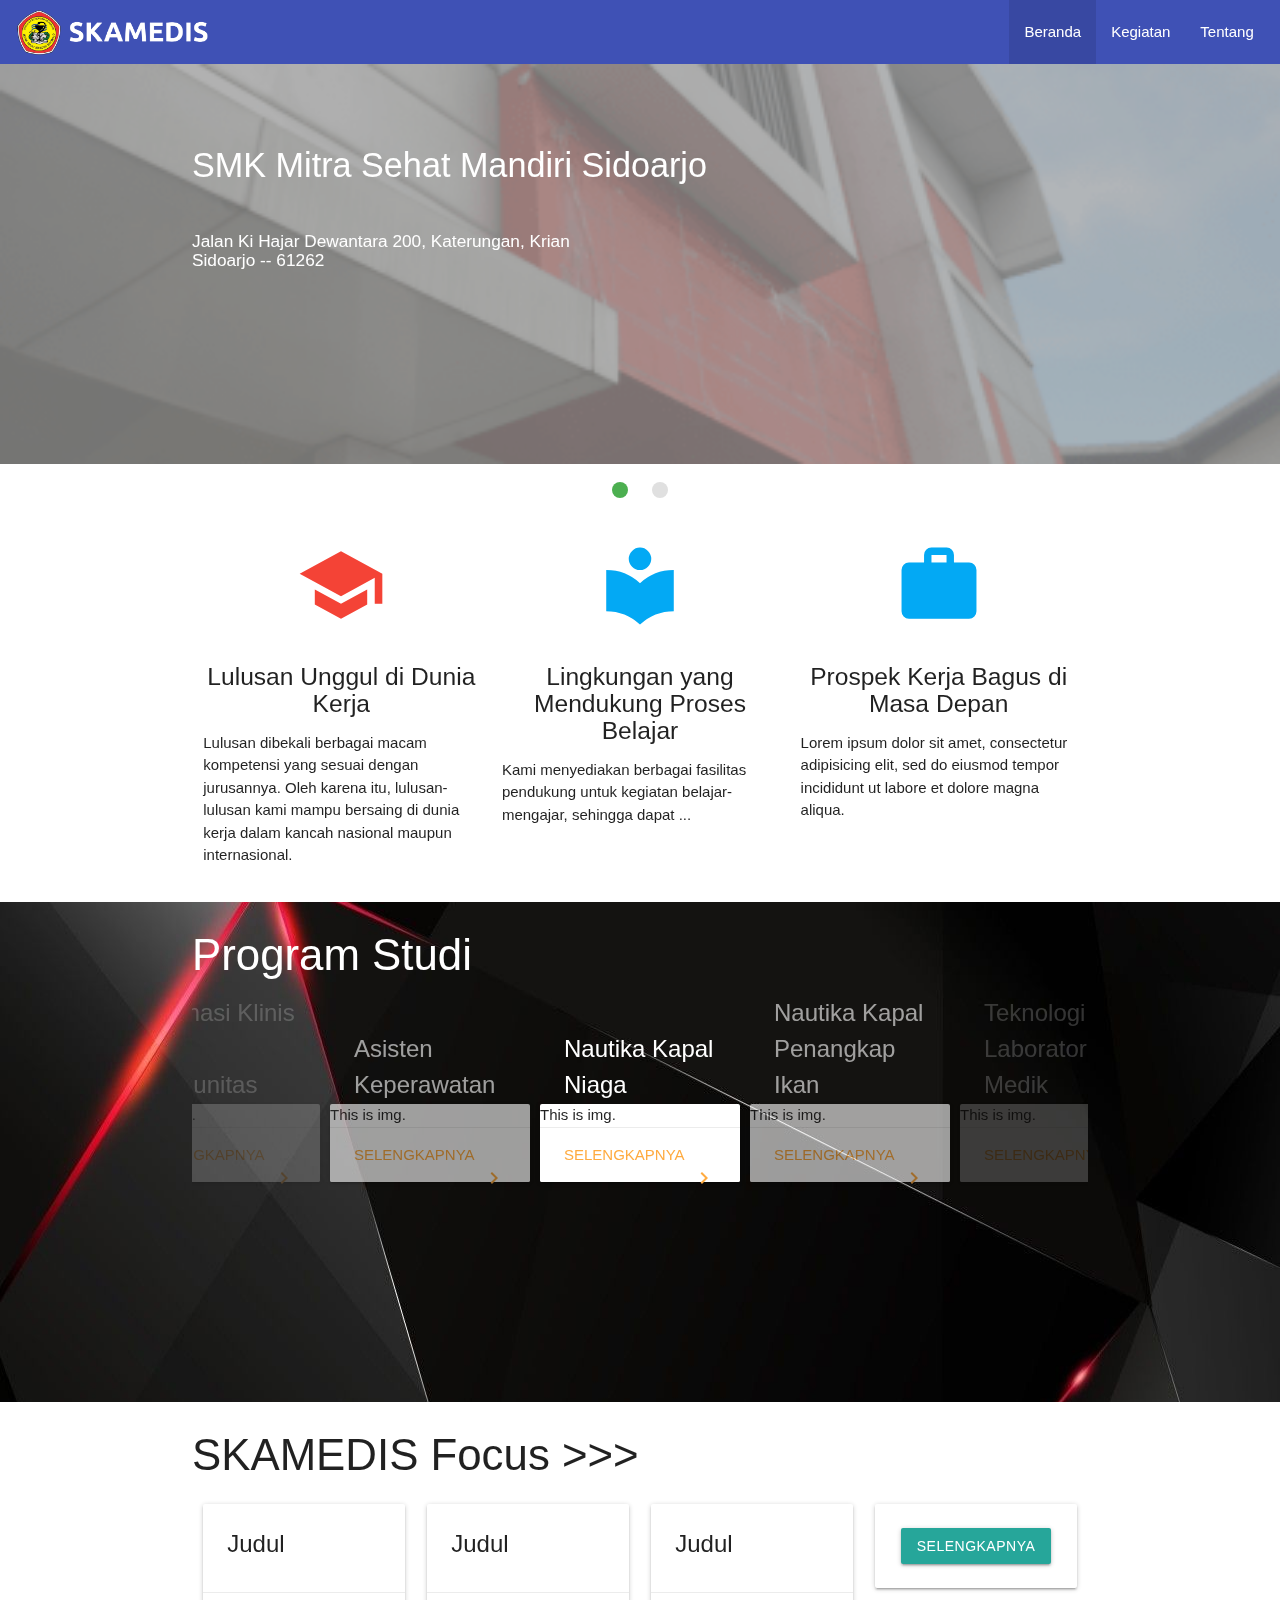
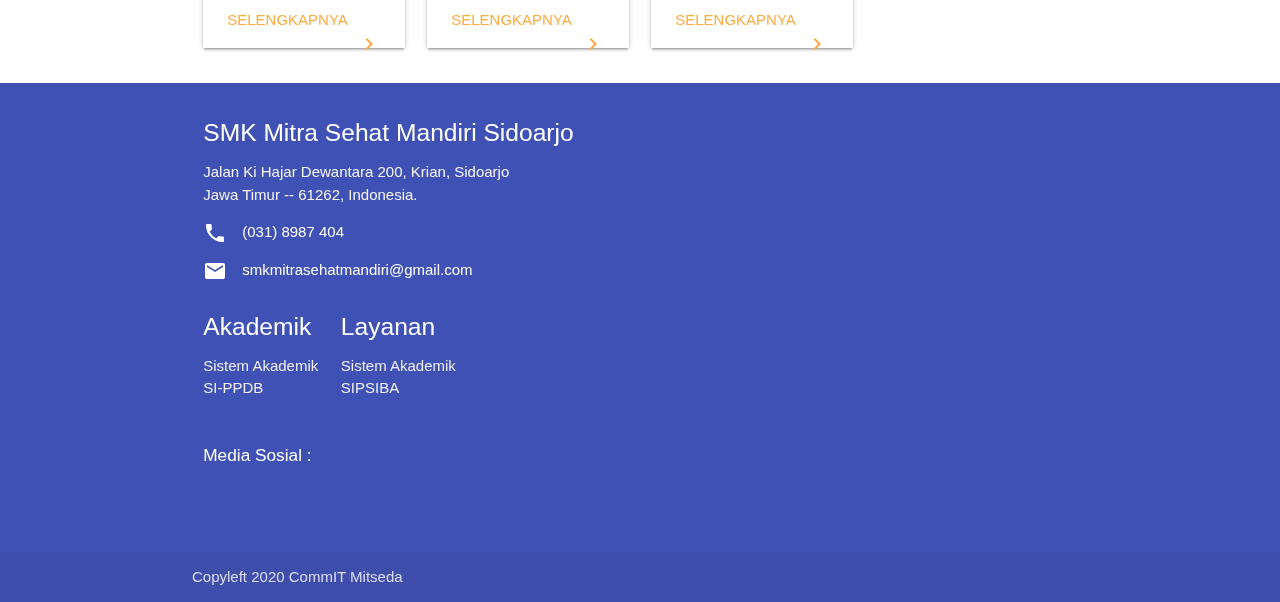
==== id/index.html @ 4fb8958a "First Commit" ====
<!DOCTYPE html>
<html lang="id">
<head>
	<title>SMK Mitra Sehat Mandiri Sidoarjo</title>
	<meta charset="utf-8">
	<meta name="viewport" content="width=device-width, initial-scale=1.0">
	<link rel="stylesheet" media="screen" href="http://fonts.googleapis.com/css?family=Open+Sans:300,400,700">
	<link href="https://stackpath.bootstrapcdn.com/font-awesome/4.7.0/css/font-awesome.min.css">
	<link href="https://fonts.googleapis.com/icon?family=Material+Icons" rel="stylesheet">
	<script src="../assets/js/jquery-3.5.1.js"></script>
	<script src="../assets/js/materialize.js"></script>
	<script src="../assets/js/sweetalert.min.js"></script>
	<script src="../assets/js/timeline.min.js"></script>
	<script src="https://kit.fontawesome.com/10605e2dfc.js" crossorigin="anonymous"></script>
	<link rel="stylesheet" type="text/css" href="../assets/css/timeline.min.css">
	<link rel="stylesheet" type="text/css" href="../assets/css/materialize.css">
	<link rel="stylesheet" type="text/css" href="../assets/css/animate.min.css">

	<style type="text/css">
		body {
			font-family: 'Ubuntu', sans-serif;
			display: flex;
			min-height: 100vh;
			flex-direction: column;
		}

		body.custom-background, .cover-header {
			background-size: 0 0;
		}

		body.custom-background:before, .cover-header:before {
			content: "";
			top: 0; 
			left: 0; 
			bottom: 0;
			right: 0;
			background-image: inherit;
			background-size: cover;
			background-position: inherit;
			background-repeat: inherit;
			position: fixed;
			z-index: -1;
		}

		main {
			flex: 1 0 auto;
		}
		
		.input-field input:focus + label {
			color: #536dfe !important;
		}
	
		.input-field input:focus {
			border-bottom: 1px solid #536dfe !important;
			box-shadow: 0 1px 0 0 #536dfe !important;
		}

		.input-field .prefix.active {
			color: #536dfe;
		}

		.faftr {
			color: white;
		}

		a.gbr-logo {
			height: 100%;
			display: flex; 
			justify-content: center; 
			align-items: center;
		}

		a.gbr-logo-sm {
			height: 1.0;
			display: flex; 
			justify-content: center; 
			align-items: center;
		}

		.carousel{
			/*z-index: 100;*/
			/*max-width: 350px !important;*/
			max-height: 500px !important;
			/*padding: 20px;*/
			/*padding-bottom: 20px;*/
		}

		/*.card{ 
			border-radius: 8px; 
			position: relative !important;
			right: 20px !important;
		}*/

		/*nav.navbar
		{
			top: 0;
			position: fixed;
			width: 100%;
			z-index: 100;
		}*/
	</style>
</head>

<body>
	<main>
		<nav class="navbar indigo">
			<div class="had-container">
				<div class="nav-wrapper">
					<div class="row">
						<div class="col l6 m12 s12">
							<a href="#" class="sidenav-trigger hide-on-large-only" data-target="slide-out">
								<i class="material-icons">menu</i>
							</a>
							<a href="index" class="brand-logo gbr-logo hide-on-small-only">
								<img src="../assets/img/logo_name_w.png" style="max-height: 40pt;">		
							</a>
							<a href="index" class="brand-logo gbr-logo-down hide-on-med-and-up">
								<img src="../assets/img/logo_name_w.png" style="max-height: 40pt;">		
							</a>		
						</div>
						<div class="col l6 hide-on-med-and-down">
							<ul id="nav-mobile" class="right hide-on-med-and-down">
								<li class="active"><a href="index">Beranda</a></li>
								<li><a href="kegiatan">Kegiatan</a></li>
								<li><a href="tentang">Tentang</a></li>
							</ul>
						</div>
					</div>
				</div>
			</div>
		</nav>

		<ul class="sidenav" id="slide-out">
			<li>
				<div class="user-view center">
					<div class="background">
						<img src="../assets/img/account-def.jpg">
					</div>
					<a href="../assets/img/logo-smk.png">
						<img src="../assets/img/image104.png" style="max-width: 80px;">
					</a>
					<br>
					<a href="index">SMK Mitra Sehat Mandiri Sidoarjo</a>
				</div>
			</li>
			<li class="active"><a href="index">Beranda</a></li>
			<li><a href="kegiatan">Kegiatan</a></li>
			<li><a href="tentang">Tentang</a></li>
		</ul>

		<div id="main-app">
			<div class="slider">
				<ul class="slides">
					<li>
						<img src="../assets/img/home/image3856-min.png" style="opacity: 0.3;">
						<div class="caption left-align">
							<h4>SMK Mitra Sehat Mandiri Sidoarjo</h4>
							<br>
							<h6>Jalan Ki Hajar Dewantara 200, Katerungan, Krian <br> Sidoarjo -- 61262</h6>
						</div>
					</li>
					<li>
						<img src="../assets/img/home/kelas-min.png" style="opacity: 0.3;">
						<div class="caption left-align">
							<h4>SMK Mitra Sehat Mandiri Sidoarjo</h4>
							<br>
							<h6>Jalan Ki Hajar Dewantara 200, Katerungan, Krian <br> Sidoarjo -- 61262</h6>
						</div>
					</li>
				</ul>
			</div>

			<div class="container">
				<div class="row">
					<div class="col m4 s12">
						<div class="icon-block">
							<h2 class="center">
								<span class="icon"><i class="material-icons large red-text">school</i></span>
							</h2>
							<h5 class="center">Lulusan Unggul di Dunia Kerja</h5>
							<p class="light">
								Lulusan dibekali berbagai macam kompetensi yang sesuai dengan jurusannya. Oleh karena itu, lulusan-lulusan kami mampu bersaing di dunia kerja dalam kancah nasional maupun internasional.
							</p>
						</div>
					</div>
					<div class="col m4 s12">
						<div class="icon-block">
							<h2 class="center light-blue-text">
								<i class="material-icons large">local_library</i>	
							</h2>
							<h5 class="center">Lingkungan yang Mendukung Proses Belajar</h5>
							<p class="light">
								Kami menyediakan berbagai fasilitas pendukung untuk kegiatan belajar-mengajar, sehingga dapat ...
							</p>
						</div> 
					</div>
					<div class="col m4 s12">
						<div class="icon-block">
							<h2 class="center light-blue-text">
								<i class="material-icons large">work</i>	
							</h2>
							<h5 class="center">Prospek Kerja Bagus di Masa Depan</h5>
							<p class="light">
								Lorem ipsum dolor sit amet, consectetur adipisicing elit, sed do eiusmod
								tempor incididunt ut labore et dolore magna aliqua.
							</p>
						</div> 
					</div>
				</div>
			</div>

			<div class="parallax-container">
				<div class="parallax" style="opacity: 1.0;">
					<img src="../assets/img/account-def.jpg">
				</div>
				<div class="container">
					<h3 class="white-text">Program Studi</h3>
					<div class="carousel">
						<div class="carousel-item">
							<div class="card sticky-action">
								<div class="card-image">
									This is img.
									<span class="card-title">Nautika Kapal Niaga</span>
								</div>
								<div class="card-action">
									<a href="index?j=NKN">Selengkapnya <i class="material-icons right">chevron_right</i></a>
								</div>
							</div>
						</div>
						<div class="carousel-item">
							<div class="card sticky-action">
								<div class="card-image">
									This is img.
									<span class="card-title">Nautika Kapal Penangkap Ikan</span>
								</div>
								<div class="card-action">
									<a href="index?j=NKI">Selengkapnya <i class="material-icons right">chevron_right</i></a>
								</div>
							</div>
						</div>
						<div class="carousel-item">
							<div class="card sticky-action">
								<div class="card-image">
									This is img.
									<span class="card-title">Teknologi Laboratorium Medik</span>
								</div>
								<div class="card-action">
									<a href="index?j=TLM">Selengkapnya <i class="material-icons right">chevron_right</i></a>
								</div>
							</div>
						</div>
						<div class="carousel-item">
							<div class="card sticky-action">
								<div class="card-image">
									This is img.
									<span class="card-title">Farmasi Klinis dan Komunitas</span>
								</div>
								<div class="card-action">
									<a href="index?j=FKK">Selengkapnya <i class="material-icons right">chevron_right</i></a>
								</div>
							</div>
						</div>
						<div class="carousel-item">
							<div class="card sticky-action">
								<div class="card-image">
									This is img.
									<span class="card-title">Asisten Keperawatan</span>
								</div>
								<div class="card-action">
									<a href="index?j=AAP">Selengkapnya <i class="material-icons right">chevron_right</i></a>
								</div>
							</div>
						</div>
					</div>
				</div>
			</div>

			<div class="container">
				<h3>SKAMEDIS Focus >>></h3>
				<div class="row">
					<div class="col l3 s12 m6">
						<div class="card sticky-action">
							<div class="card-image waves-effect waves-effect waves-block">
								<img src="" class="activator">
							</div>
							<div class="card-content">
								<span class="card-title activator">Judul</span>
							</div>
							<div class="card-action">
								<a href="index?a=20H-8018">Selengkapnya <i class="material-icons right">chevron_right</i></a>
							</div>
							<div class="card-reveal">
								<span class="card-title">Card Title <i class="material-icons right">close</i></span>
							</div>
						</div>
					</div>
					<div class="col l3 s12 m6">
						<div class="card sticky-action">
							<div class="card-image waves-effect waves-effect waves-block">
								<img src="" class="activator">
							</div>
							<div class="card-content">
								<span class="card-title activator">Judul</span>
							</div>
							<div class="card-action">
								<a href="artikel?a=20H-8018">Selengkapnya <i class="material-icons right">chevron_right</i></a>
							</div>
							<div class="card-reveal">
								<span class="card-title">Card Title <i class="material-icons right">close</i></span>
							</div>
						</div>
					</div>
					<div class="col l3 s12 m6">
						<div class="card sticky-action">
							<div class="card-image waves-effect waves-effect waves-block">
								<img src="" class="activator">
							</div>
							<div class="card-content">
								<span class="card-title activator">Judul</span>
							</div>
							<div class="card-action">
								<a href="artikel?a=20H-8018">Selengkapnya <i class="material-icons right">chevron_right</i></a>
							</div>
							<div class="card-reveal">
								<span class="card-title">Card Title <i class="material-icons right">close</i></span>
							</div>
						</div>
					</div>
					<div class="col l3 s12 m6 center">
						<div class="card sticky-action center">
							<div class="card-content">
								<a href="index?p=artikel" class="btn">Selengkapnya</a>
							</div>
						</div>
					</div>
				</div>
			</div>
		</div>
	</main>

	<script type="text/javascript">
		$(document).ready(function () {
			$('.sidenav').sidenav();
			$('.slider').slider();
			$('.parallax').parallax();
			$('.carousel').carousel({
				fullWidth: false,
				padding: 20,
				dist: 0,
				shift: 0
			});
			setInterval(function () {
				$('.carousel').carousel('next');
			}, 4000);
		});
	</script>
	<!-- <script src="../assets/js/mvc-engine.js"></script> -->

	<footer class="page-footer indigo">
		<div class="container">
			<div class="row">
				<div class="col l6 m6 s12">
					<h5 class="white-text">SMK Mitra Sehat Mandiri Sidoarjo</h5>
					<p class="grey-text text-lighten-4">Jalan Ki Hajar Dewantara 200, Krian, Sidoarjo <br> Jawa Timur -- 61262, Indonesia.</p>
					<p><i class="material-icons left">phone</i> (031) 8987 404</p>
					<p><i class="material-icons left">email</i> smkmitrasehatmandiri@gmail.com</p>
					<div class="row">
						<div class="col">
							<h5 class="white-text">Akademik</h5>
							<ul>
								<li><a class="grey-text text-lighten-3" href="#!">Sistem Akademik</a></li>
								<li><a class="grey-text text-lighten-3" href="#!">SI-PPDB</a></li>
							</ul>
						</div>
						<div class="col">
							<h5 class="white-text">Layanan</h5>
							<ul>
								<li><a class="grey-text text-lighten-3" href="#!">Sistem Akademik</a></li>
								<li><a class="grey-text text-lighten-3" href="#!">SIPSIBA</a></li>
							</ul>
						</div>
					</div>
					<div class="row center">
						<div class="col">
							
							<div class="row">
								<div class="col"><h6 class="white-text">Media Sosial : </h6></div>
								<div class="col"><a href="https://facebook.com/SKAMEDIS" class="fab fa-2x faftr fa-facebook-square"></a></div>
								<div class="col"><a class="fab fa-2x faftr fa-twitter"></a></div>
								<div class="col"><a href="htps://instagram.com/smkmitrasehatofficial" class="fab fa-2x faftr fa-instagram"></a></div>
							</div>
						</div>	
					</div>
					<div class="row">
						<div class="col hide-on-med-and-up">
							<h5 class="white-text">Informasi Lokasi</h5>
							<br>
							<a href="https://goo.gl/maps/iU9CE7Tvc13qt1uv7" class="btn indigo darken-2 waves-effect waves-light"><i class="material-icons left">location_on</i> Lihat Peta</a>
						</div>
					</div>
				</div>
				<div class="col l6 m6 hide-on-small-only">
					<iframe src="https://www.google.com/maps/embed?pb=!1m18!1m12!1m3!1d1978.214029188302!2d112.57780194983359!3d-7.41778648812873!2m3!1f0!2f0!3f0!3m2!1i1024!2i768!4f13.1!3m3!1m2!1s0x2e78099f400cea1b%3A0xf0a65be6cb2f9f90!2sMitra%20Sehat%20Mandiri%20Sidoarjo!5e0!3m2!1sid!2sid!4v1597346340142!5m2!1sid!2sid" frameborder="0" style="border:0; width: 100%; height: 350px;" allowfullscreen="" aria-hidden="false" tabindex="0"></iframe>
				</div>
			</div>
		</div>
		<div class="footer-copyright">
			<div class="container">
				Copyleft 2020 CommIT Mitseda
				<a class="fab fa-github fa-lg faftr right" href="https://github.com/thisham/skamedis.git"></a>
			</div>
		</div>
	</footer>
</body>
</html>
---- assets/css/timeline.min.css ----
.timeline{-webkit-box-sizing:border-box;box-sizing:border-box;position:relative}.timeline *,.timeline :after,.timeline :before{-webkit-box-sizing:inherit;box-sizing:inherit}.timeline:not(.timeline--horizontal):before{background-color:#ddd;bottom:0;content:'';left:50%;margin-left:-2px;position:absolute;top:0;width:4px;z-index:1}.timeline__wrap{overflow:hidden;position:relative;z-index:2}.timeline__item{font-size:16px;font-size:1rem;padding:.625rem 2.5rem .625rem 0;position:relative;width:50%;z-index:2}.timeline__item:after{background-color:#fff;border:4px solid #ddd;border-radius:50%;content:'';height:20px;position:absolute;right:-10px;-webkit-transform:translateY(-50%);-ms-transform:translateY(-50%);transform:translateY(-50%);top:50%;width:20px;z-index:1}.timeline__item.animated{-webkit-animation-duration:1s;animation-duration:1s;-webkit-animation-fill-mode:both;animation-fill-mode:both;opacity:0}.timeline__item.fadeIn{-webkit-animation-name:fadeIn;animation-name:fadeIn}.timeline__item--left{left:0}.timeline__item--right{left:50%;padding:.625rem 0 .625rem 2.5rem}.timeline__item--right:after{left:-10px}.timeline__item--right .timeline__content:before{border-bottom:10px solid transparent;border-right:12px solid #ccc;border-left:none;border-top:10px solid transparent;left:-12px}.timeline__item--right .timeline__content:after{border-bottom:9px solid transparent;border-right:11px solid #fff;border-left:none;border-top:9px solid transparent;left:-10px}.timeline__content{background-color:#fff;border:1px solid #ccc;border-radius:10px;color:#333;display:block;padding:1.25rem;position:relative}.timeline__content:after,.timeline__content:before{content:'';height:0;position:absolute;-webkit-transform:translateY(-50%);-ms-transform:translateY(-50%);transform:translateY(-50%);top:50%;width:0}.timeline__content:before{border-bottom:10px solid transparent;border-left:12px solid #ccc;border-top:10px solid transparent;right:-12px;z-index:1}.timeline__content:after{border-bottom:9px solid transparent;border-left:11px solid #fff;border-top:9px solid transparent;right:-10px;z-index:2}.timeline__content h2{font-size:1.25rem;font-weight:700;margin:0 0 .625rem}.timeline__content p{font-size:.9375rem;line-height:1.5;margin-bottom:10px}.timeline--horizontal{font-size:0;padding:0 3.125rem;overflow:hidden;white-space:nowrap}.timeline--horizontal .timeline-divider{background-color:#ddd;display:block;height:4px;left:40px;position:absolute;-webkit-transform:translateY(-50%);-ms-transform:translateY(-50%);transform:translateY(-50%);right:40px;z-index:1}.timeline--horizontal .timeline__items{-webkit-transition:all .8s;-o-transition:all .8s;transition:all .8s;will-change:transform}.timeline--horizontal .timeline__item{display:inline-block;left:0;padding:0 0 2.5rem;position:relative;-webkit-transition:none;-o-transition:none;transition:none;vertical-align:top;white-space:normal}.timeline--horizontal .timeline__item:after{left:50%;right:auto;-webkit-transform:translate(-50%,-50%);-ms-transform:translate(-50%,-50%);transform:translate(-50%,-50%);top:100%}.timeline--horizontal .timeline__item .timeline__item__inner{display:table;height:100%;width:100%}.timeline--horizontal .timeline__item .timeline__content__wrap{display:table-cell;margin:0;padding:0;vertical-align:bottom}.timeline--horizontal .timeline__item .timeline__content:before{border-left:12px solid transparent;border-right:12px solid transparent;border-top:12px solid #ccc;left:50%;right:auto;-webkit-transform:translateX(-50%);-ms-transform:translateX(-50%);transform:translateX(-50%);top:100%}.timeline--horizontal .timeline__item .timeline__content:after{border-left:10px solid transparent;border-right:10px solid transparent;border-top:10px solid #fff;left:50%;right:auto;-webkit-transform:translateX(-50%);-ms-transform:translateX(-50%);transform:translateX(-50%);top:100%}.timeline--horizontal .timeline__item--bottom{padding:2.5rem 0 0}.timeline--horizontal .timeline__item--bottom:after{top:0}.timeline--horizontal .timeline__item--bottom .timeline__content__wrap{vertical-align:top}.timeline--horizontal .timeline__item--bottom .timeline__content:before{border-bottom:12px solid #ccc;border-left:12px solid transparent;border-right:12px solid transparent;border-top:none;bottom:100%;top:auto}.timeline--horizontal .timeline__item--bottom .timeline__content:after{border-bottom:10px solid #fff;border-left:10px solid transparent;border-right:10px solid transparent;border-top:none;bottom:100%;top:auto}.timeline-nav-button{background-color:#fff;border:2px solid #ddd;border-radius:50px;-webkit-box-sizing:border-box;box-sizing:border-box;-webkit-box-shadow:none;box-shadow:none;cursor:pointer;display:block;height:40px;outline:0;position:absolute;text-indent:-9999px;-webkit-transform:translateY(-50%);-ms-transform:translateY(-50%);transform:translateY(-50%);top:50%;width:40px;z-index:10}.timeline-nav-button:disabled{opacity:.5;pointer-events:none}.timeline-nav-button:before{background-position:center center;background-repeat:no-repeat;content:'';display:block;height:14px;left:50%;position:absolute;-webkit-transform:translateX(-50%) translateY(-50%);-ms-transform:translateX(-50%) translateY(-50%);transform:translateX(-50%) translateY(-50%);top:50%;width:8px}.timeline-nav-button--prev{left:0}.timeline-nav-button--prev:before{background-image:url(../images/arrow-left.svg)}.timeline-nav-button--next{right:0}.timeline-nav-button--next:before{background-image:url(../images/arrow-right.svg)}.timeline--mobile{padding:0}.timeline--mobile:before{left:10px!important;margin:0!important}.timeline--mobile .timeline__item{left:0;padding-left:40px;padding-right:0;width:100%}.timeline--mobile .timeline__item:after{left:2px;margin:0}.timeline--mobile .timeline__item .timeline__content:before{left:-12px;border-bottom:12px solid transparent;border-right:12px solid #ccc;border-left:none;border-top:12px solid transparent}.timeline--mobile .timeline__item .timeline__content:after{left:-10px;border-bottom:10px solid transparent;border-right:10px solid #fff;border-left:none;border-top:10px solid transparent}@-webkit-keyframes fadeIn{0%{opacity:0;top:70px}100%{opacity:1;top:0}}@keyframes fadeIn{0%{opacity:0;top:70px}100%{opacity:1;top:0}}@-webkit-keyframes liftUp{0%{top:0}100%{top:-15px}}@keyframes liftUp{0%{top:0}100%{top:-15px}}
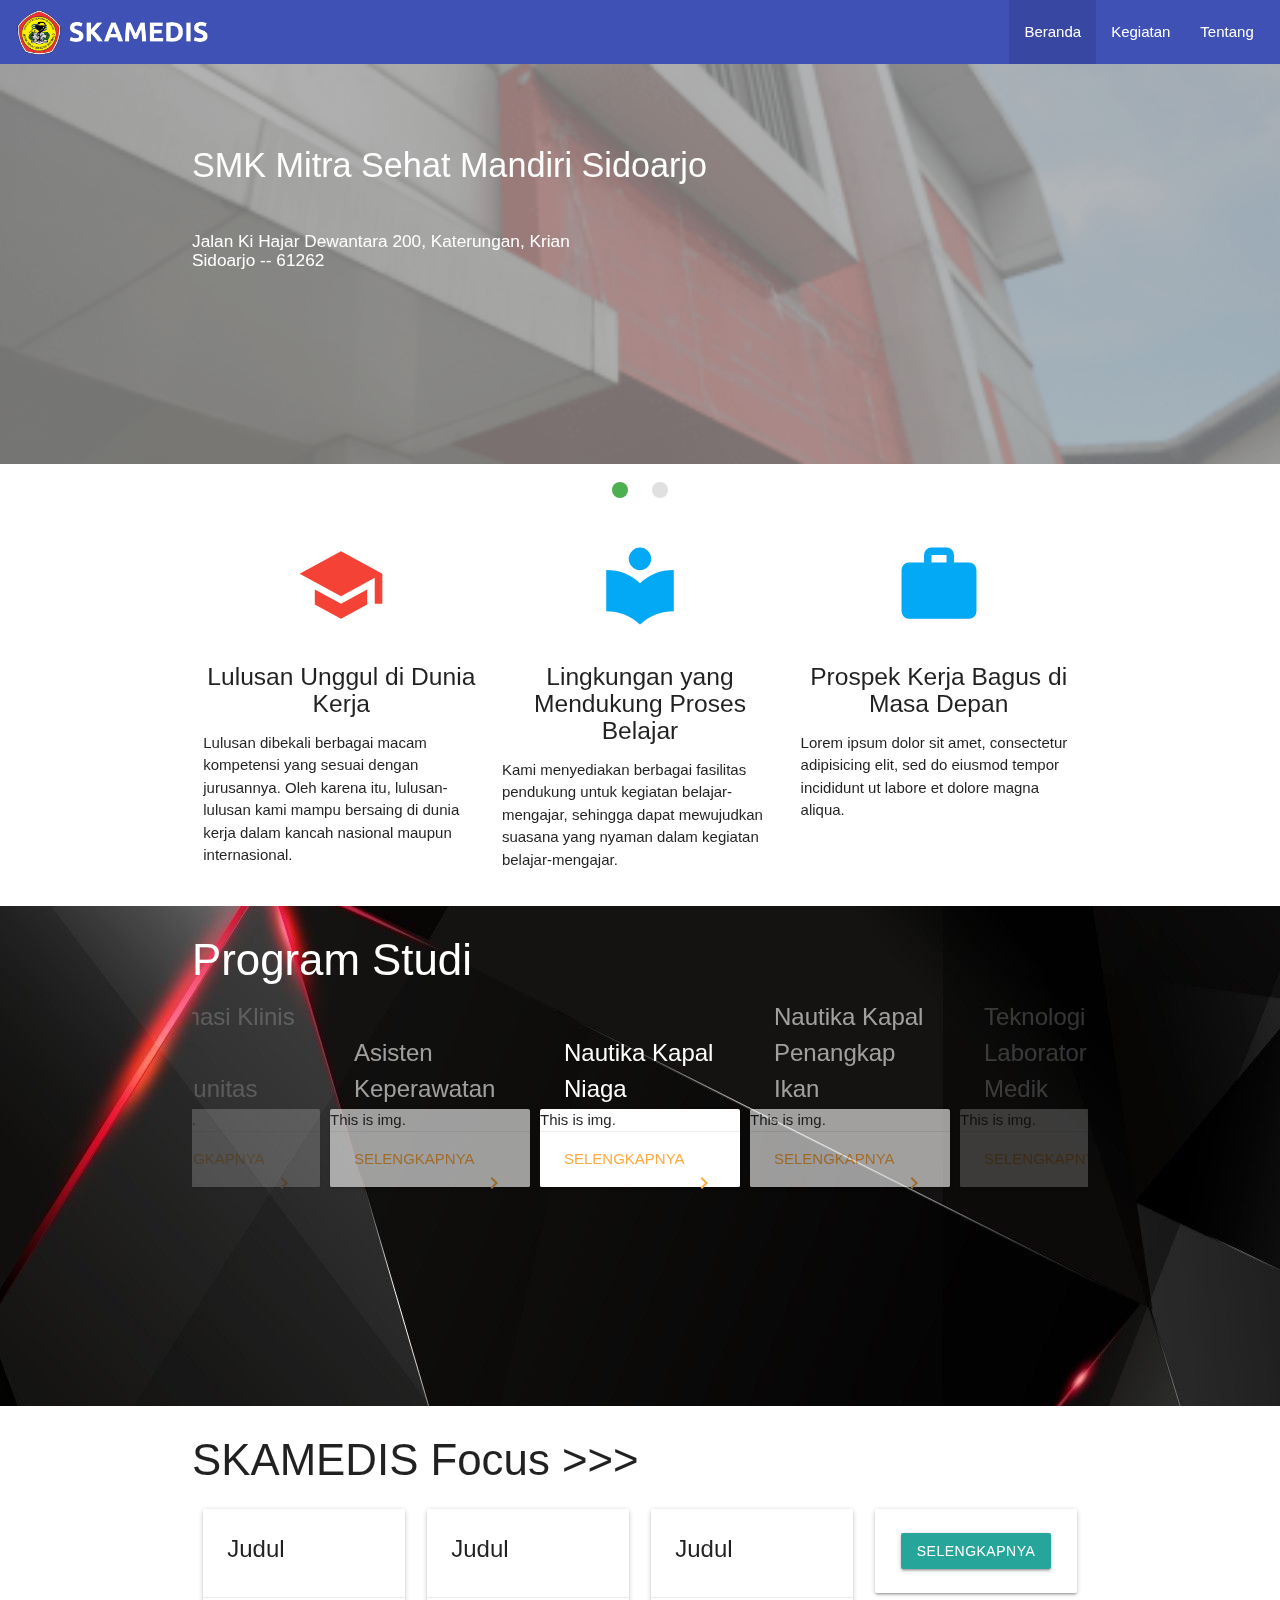
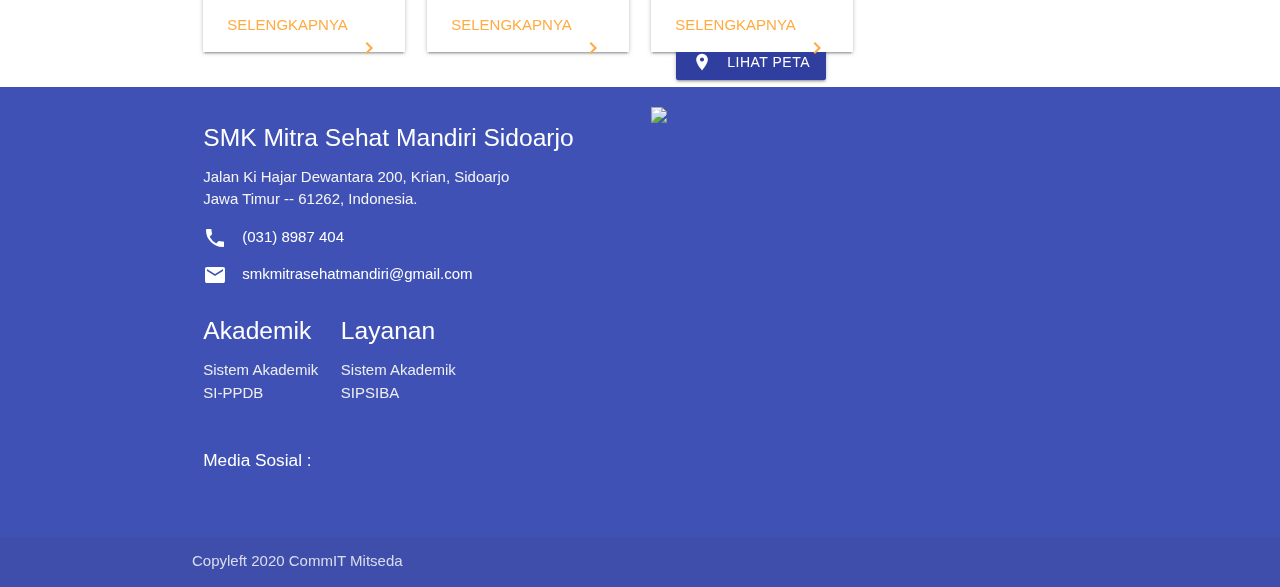
==== commit 8bc48ed0: "Perbaikan footer" ====
--- a/id/index.html
+++ b/id/index.html
@@ -85,6 +85,10 @@
 			/*padding-bottom: 20px;*/
 		}
 
+		.wrapper {
+			position: relative;
+		}
+
 		/*.card{ 
 			border-radius: 8px; 
 			position: relative !important;
@@ -190,7 +194,7 @@
 							</h2>
 							<h5 class="center">Lingkungan yang Mendukung Proses Belajar</h5>
 							<p class="light">
-								Kami menyediakan berbagai fasilitas pendukung untuk kegiatan belajar-mengajar, sehingga dapat ...
+								Kami menyediakan berbagai fasilitas pendukung untuk kegiatan belajar-mengajar, sehingga dapat mewujudkan suasana yang nyaman dalam kegiatan belajar-mengajar.
 							</p>
 						</div> 
 					</div>
@@ -364,7 +368,7 @@
 					<p class="grey-text text-lighten-4">Jalan Ki Hajar Dewantara 200, Krian, Sidoarjo <br> Jawa Timur -- 61262, Indonesia.</p>
 					<p><i class="material-icons left">phone</i> (031) 8987 404</p>
 					<p><i class="material-icons left">email</i> smkmitrasehatmandiri@gmail.com</p>
-					<div class="row">
+					<div class="row hide-on-med-only">
 						<div class="col">
 							<h5 class="white-text">Akademik</h5>
 							<ul>
@@ -382,7 +386,6 @@
 					</div>
 					<div class="row center">
 						<div class="col">
-							
 							<div class="row">
 								<div class="col"><h6 class="white-text">Media Sosial : </h6></div>
 								<div class="col"><a href="https://facebook.com/SKAMEDIS" class="fab fa-2x faftr fa-facebook-square"></a></div>
@@ -391,16 +394,44 @@
 							</div>
 						</div>	
 					</div>
-					<div class="row">
-						<div class="col hide-on-med-and-up">
+					<div class="row hide-on-med-and-up center">
+						<div class="col">
 							<h5 class="white-text">Informasi Lokasi</h5>
 							<br>
 							<a href="https://goo.gl/maps/iU9CE7Tvc13qt1uv7" class="btn indigo darken-2 waves-effect waves-light"><i class="material-icons left">location_on</i> Lihat Peta</a>
 						</div>
 					</div>
 				</div>
-				<div class="col l6 m6 hide-on-small-only">
-					<iframe src="https://www.google.com/maps/embed?pb=!1m18!1m12!1m3!1d1978.214029188302!2d112.57780194983359!3d-7.41778648812873!2m3!1f0!2f0!3f0!3m2!1i1024!2i768!4f13.1!3m3!1m2!1s0x2e78099f400cea1b%3A0xf0a65be6cb2f9f90!2sMitra%20Sehat%20Mandiri%20Sidoarjo!5e0!3m2!1sid!2sid!4v1597346340142!5m2!1sid!2sid" frameborder="0" style="border:0; width: 100%; height: 350px;" allowfullscreen="" aria-hidden="false" tabindex="0"></iframe>
+				<div class="col l6 m6 hide-on-med-and-down">
+					<div class="wrapper">
+						<img src="../assets/img/path-map.png" style="max-height: 350px;">
+						<a href="https://goo.gl/maps/iU9CE7Tvc13qt1uv7" class="btn indigo darken-2 waves-effect waves-light" style="position: absolute; bottom: 50px; left: 25px;"><i class="material-icons left">location_on</i> Lihat Peta</a>
+					</div>
+				</div>
+				<div class="col l6 m6 hide-on-large-only hide-on-small-only">
+					<div class="row">
+						<div class="col">
+							<h5 class="white-text">Akademik</h5>
+							<ul>
+								<li><a class="grey-text text-lighten-3" href="#!">Sistem Akademik</a></li>
+								<li><a class="grey-text text-lighten-3" href="#!">SI-PPDB</a></li>
+							</ul>
+						</div>
+						<div class="col">
+							<h5 class="white-text">Layanan</h5>
+							<ul>
+								<li><a class="grey-text text-lighten-3" href="#!">Sistem Akademik</a></li>
+								<li><a class="grey-text text-lighten-3" href="#!">SIPSIBA</a></li>
+							</ul>
+						</div>
+					</div>
+					<div class="row center">
+						<div class="col">
+							<h5 class="white-text">Informasi Lokasi</h5>
+							<br>
+							<a href="https://goo.gl/maps/iU9CE7Tvc13qt1uv7" class="btn indigo darken-2 waves-effect waves-light"><i class="material-icons left">location_on</i> Lihat Peta</a>
+						</div>
+					</div>
 				</div>
 			</div>
 		</div>
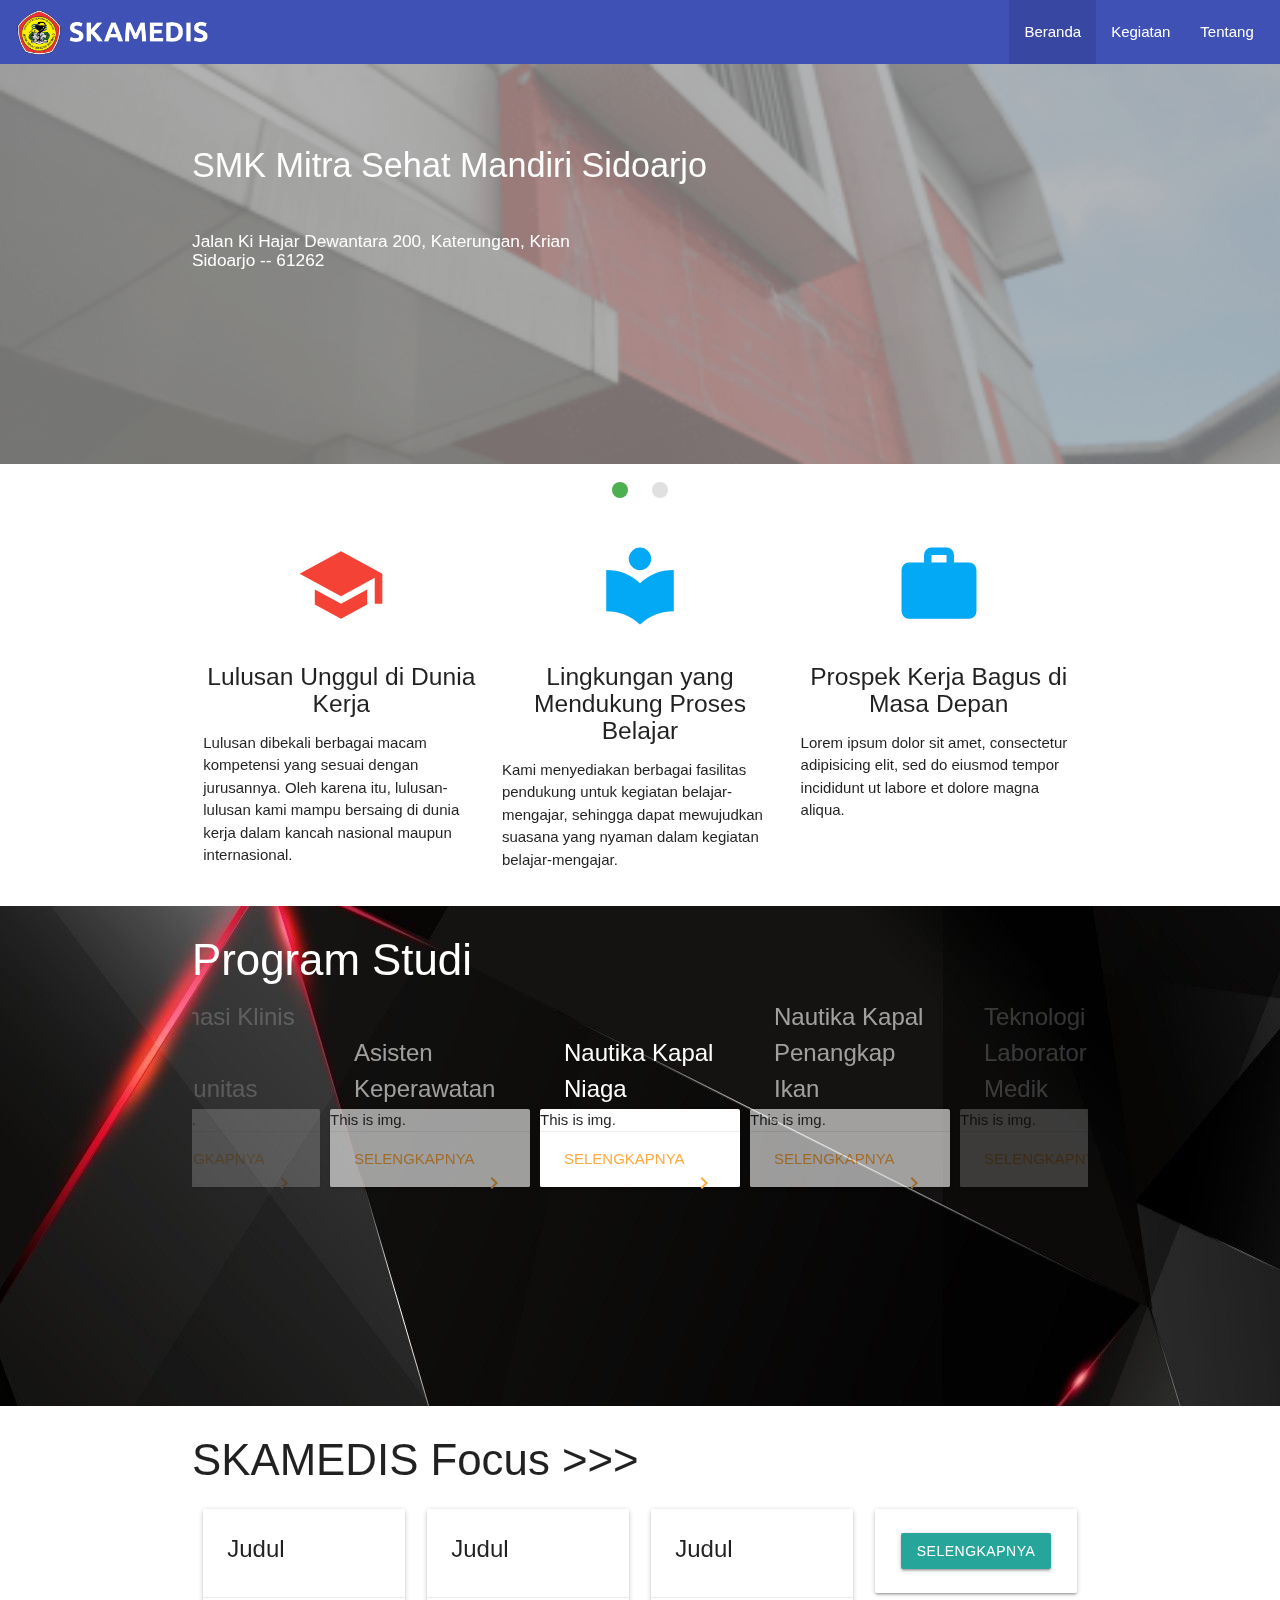
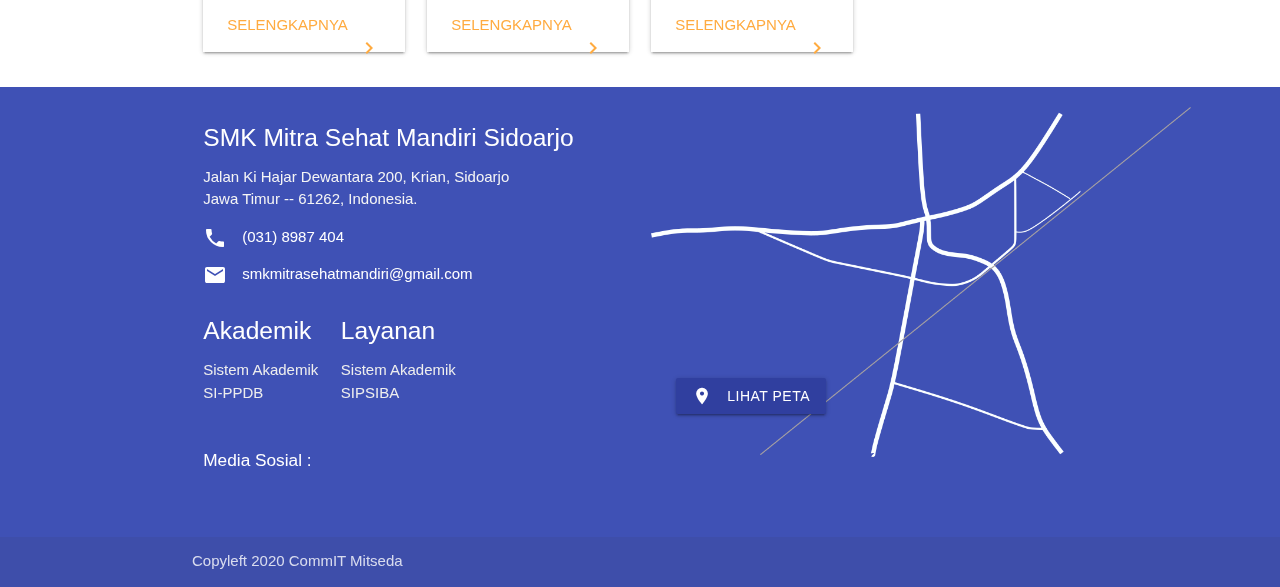
==== commit 5a32665b: "Fixing Typos" ====
--- a/id/index.html
+++ b/id/index.html
@@ -390,7 +390,7 @@
 								<div class="col"><h6 class="white-text">Media Sosial : </h6></div>
 								<div class="col"><a href="https://facebook.com/SKAMEDIS" class="fab fa-2x faftr fa-facebook-square"></a></div>
 								<div class="col"><a class="fab fa-2x faftr fa-twitter"></a></div>
-								<div class="col"><a href="htps://instagram.com/smkmitrasehatofficial" class="fab fa-2x faftr fa-instagram"></a></div>
+								<div class="col"><a href="https://instagram.com/smkmitrasehatofficial" class="fab fa-2x faftr fa-instagram"></a></div>
 							</div>
 						</div>	
 					</div>
